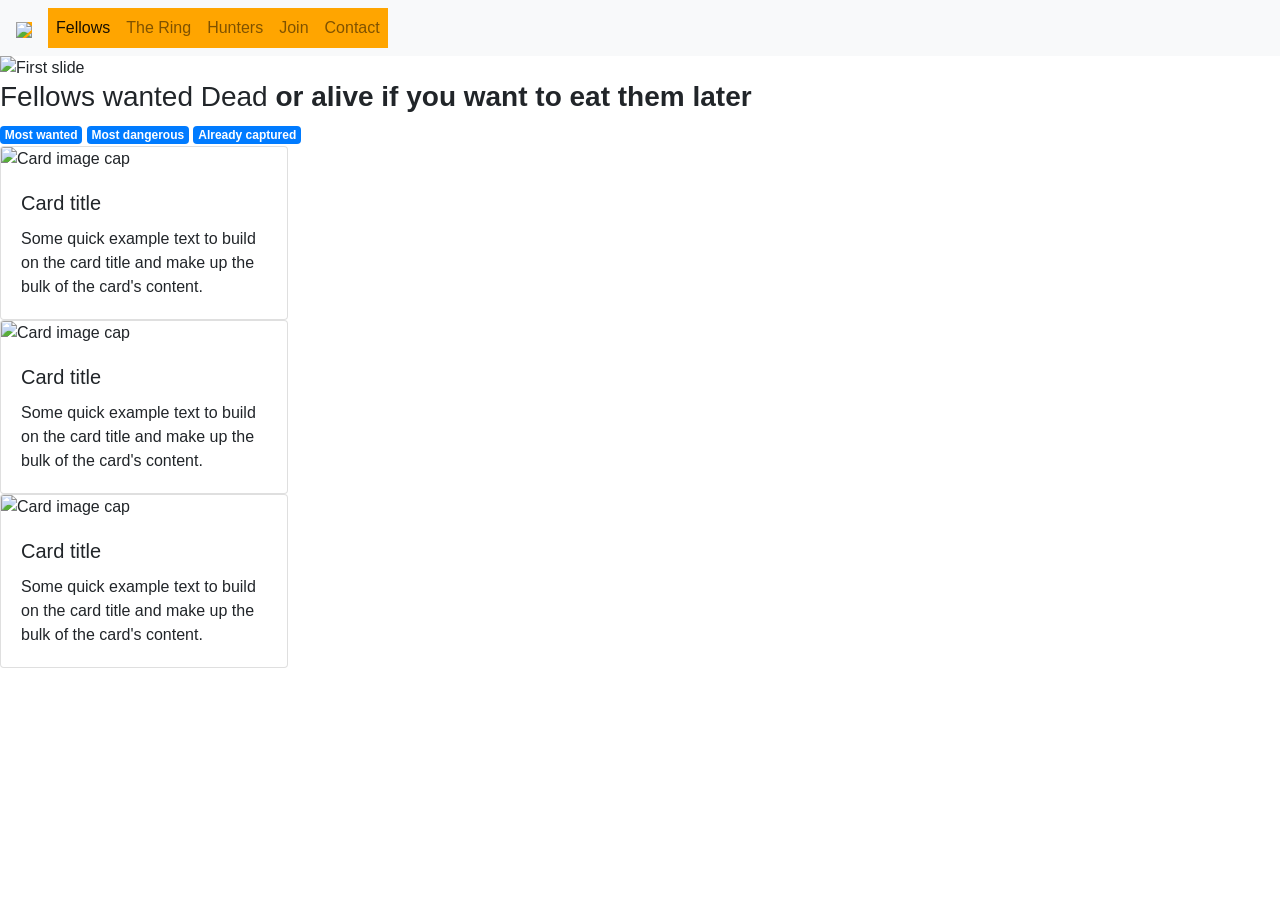
==== Website.html @ 255ed9ff "Add nav bar, carrousel, cards etc" ====
<!doctype html>
<html lang="en">
  <head>
    <title>Title</title>
    <!-- Required meta tags -->
    <meta charset="utf-8">
    <meta name="viewport" content="width=device-width, initial-scale=1, shrink-to-fit=no">
    <link rel="stylesheet" type="text/css" href="website.css">
    <!-- Bootstrap CSS -->
    <link rel="stylesheet" href="https://maxcdn.bootstrapcdn.com/bootstrap/4.0.0/css/bootstrap.min.css" integrity="sha384-Gn5384xqQ1aoWXA+058RXPxPg6fy4IWvTNh0E263XmFcJlSAwiGgFAW/dAiS6JXm" crossorigin="anonymous">
  </head>
  <body>  

    <!-- Navigation bar ! -->
    <nav class="navbar navbar-expand-lg navbar-light bg-light">
        <a class="navbar-brand" href="#">
            <img class="img_logo" src="file:///home/antoine/Documents/integration_maquette_finale/logo.png">
        </a>
        <button class="navbar-toggler" type="button" data-toggle="collapse" data-target="#navbarNavAltMarkup" aria-controls="navbarNavAltMarkup" aria-expanded="false" aria-label="Toggle navigation">
          <span class="navbar-toggler-icon"></span>
        </button>
        <div class="collapse navbar-collapse" id="navbarNavAltMarkup">
          <div class="navbar-nav">
            <a class="nav-item nav-link active" href="#">Fellows <span class="sr-only">(current)</span></a>
            <a class="nav-item nav-link" href="#">The Ring</a>
            <a class="nav-item nav-link" href="#">Hunters</a>
            <a class="nav-item nav-link" href="#">Join</a>
            <a class="nav-item nav-link" href="#">Contact</a>    
        </div>
        </div>
      </nav>
      <!-- End of nav bar -->
      <!-- Carrousel -->
      <div id="carouselExampleControls" class="carousel slide" data-ride="carousel">
            <div class="carousel-inner">
              <div class="carousel-item active">
                <img class="d-block w-100" src="file:///home/antoine/Documents/integration_maquette_finale/dark_vador.jpg" alt="First slide">
              </div>
              <div class="carousel-item">
                <img class="d-block w-100" src="https://cdn.movieweb.com/img.news.tops/NEM7yL5Oso5PPU_1_b/Star-Wars-Rogue-One-Stormtrooper-Hot-Toys-Figures.jpg" alt="Second slide">
              </div>
              <div class="carousel-item">
                <img class="d-block w-100" src="https://cdn.pixabay.com/photo/2016/12/24/13/20/trees-1928841_960_720.jpg" alt="Third slide">
              </div>
            </div>
            <a class="carousel-control-prev" href="#carouselExampleControls" role="button" data-slide="prev">
              <span class="carousel-control-prev-icon" aria-hidden="true"></span>
              <span class="sr-only">Previous</span>
            </a>
            <a class="carousel-control-next" href="#carouselExampleControls" role="button" data-slide="next">
              <span class="carousel-control-next-icon" aria-hidden="true"></span>
              <span class="sr-only">Next</span>
            </a>
          </div>


          <!-- Pills -->
          <h3 class="pill-title">Fellows wanted Dead <strong>or alive if you want to eat them later</strong></h3>

          <a href="#" class="badge badge-primary">Most wanted</a>
          <a href="#" class="badge badge-primary">Most dangerous</a>
          <a href="#" class="badge badge-primary">Already captured</a>

          <!-- Thumbnails -->

          <div class="card" style="width: 18rem;">
        <img class="card-img-top" src="file:///home/antoine/Documents/integration_maquette_finale/gandalf.png"
         alt="Card image cap">
                <div class="card-body">
                  <h5 class="card-title">Card title</h5>
                  <p class="card-text">Some quick example text to build on the card title and make up the bulk of the card's content.</p>
                </div>
              </div>

              <div class="card" style="width: 18rem;">
                    <img class="card-img-top" src="file:///home/antoine/Documents/integration_maquette_finale/aragorn.png"
                     alt="Card image cap">
                    <div class="card-body">
                      <h5 class="card-title">Card title</h5>
                      <p class="card-text">Some quick example text to build on the card title and make up the bulk of the card's content.</p>
                    </div>
                  </div>

                  <div class="card" style="width: 18rem;">
                        <img class="card-img-top" src="file:///home/antoine/Documents/integration_maquette_finale/gimli.png"
                         alt="Card image cap">
                        <div class="card-body">
                          <h5 class="card-title">Card title</h5>
                          <p class="card-text">Some quick example text to build on the card title and make up the bulk of the card's content.</p>
                        </div>
                      </div>



          <!-- Optional JavaScript -->
    <!-- jQuery first, then Popper.js, then Bootstrap JS -->
    <script src="https://code.jquery.com/jquery-3.2.1.slim.min.js" integrity="sha384-KJ3o2DKtIkvYIK3UENzmM7KCkRr/rE9/Qpg6aAZGJwFDMVNA/GpGFF93hXpG5KkN" crossorigin="anonymous"></script>
    <script src="https://cdnjs.cloudflare.com/ajax/libs/popper.js/1.12.9/umd/popper.min.js" integrity="sha384-ApNbgh9B+Y1QKtv3Rn7W3mgPxhU9K/ScQsAP7hUibX39j7fakFPskvXusvfa0b4Q" crossorigin="anonymous"></script>
    <script src="https://maxcdn.bootstrapcdn.com/bootstrap/4.0.0/js/bootstrap.min.js" integrity="sha384-JZR6Spejh4U02d8jOt6vLEHfe/JQGiRRSQQxSfFWpi1MquVdAyjUar5+76PVCmYl" crossorigin="anonymous"></script>
  </body>
</html>
---- website.css ----
.img_logo {
    background-color: orange;
}
.navbar-nav {
    background-color: orange;
}
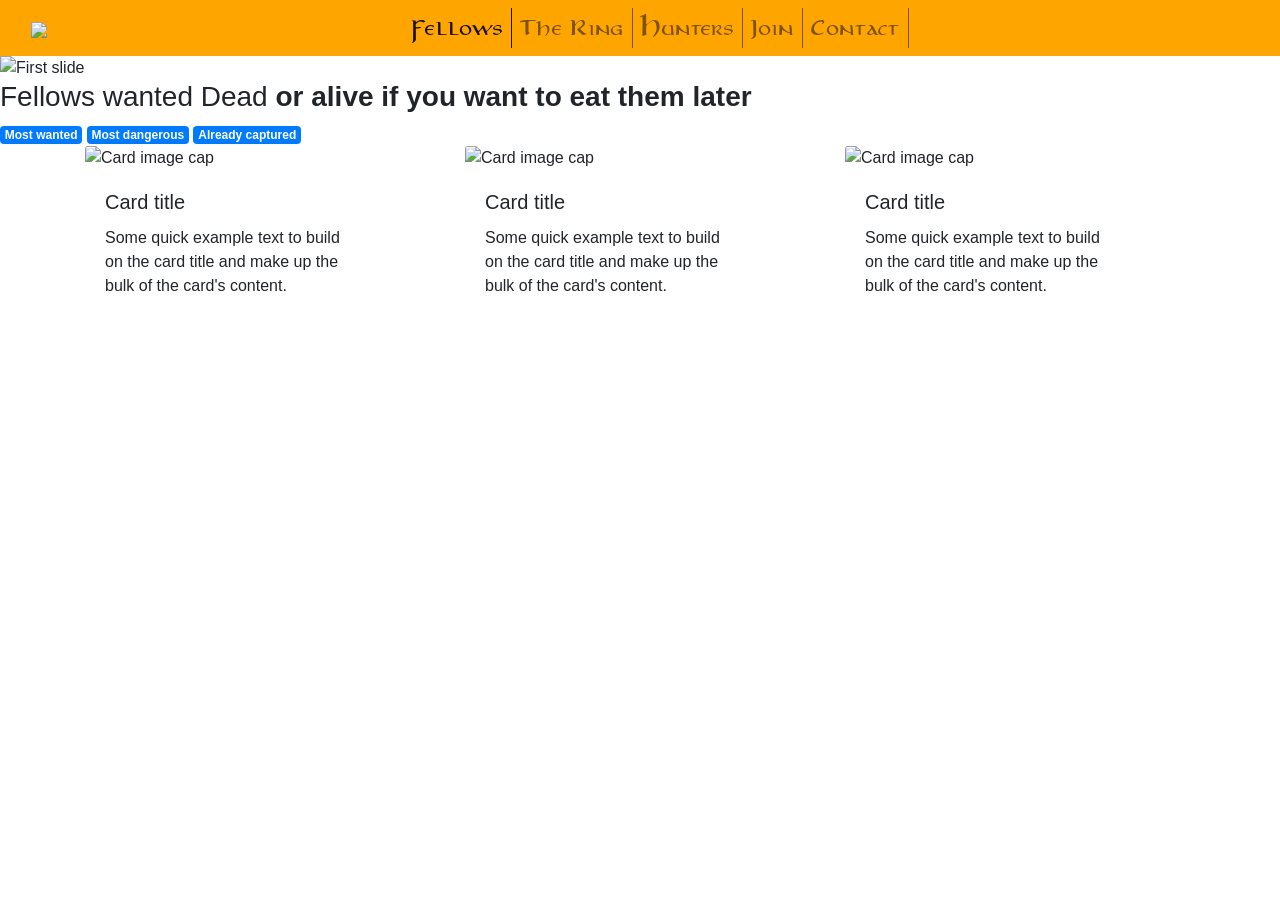
==== commit 5a45beb3: "Add font + nav modif + card boostrap" ====
--- a/Website.html
+++ b/Website.html
@@ -12,7 +12,8 @@
   <body>  
 
     <!-- Navigation bar ! -->
-    <nav class="navbar navbar-expand-lg navbar-light bg-light">
+    <div class="container-fluid">
+    <nav class="navbar navbar-expand-lg navbar-light">
         <a class="navbar-brand" href="#">
             <img class="img_logo" src="file:///home/antoine/Documents/integration_maquette_finale/logo.png">
         </a>
@@ -26,6 +27,7 @@
             <a class="nav-item nav-link" href="#">Hunters</a>
             <a class="nav-item nav-link" href="#">Join</a>
             <a class="nav-item nav-link" href="#">Contact</a>    
+          </div>
         </div>
         </div>
       </nav>
@@ -62,8 +64,10 @@
           <a href="#" class="badge badge-primary">Already captured</a>
 
           <!-- Thumbnails -->
-
-          <div class="card" style="width: 18rem;">
+<div class='container'>
+  <div class="row">
+    <div class="col-12 col-md-6 col-lg-4">
+          <div class="card-gand" >
         <img class="card-img-top" src="file:///home/antoine/Documents/integration_maquette_finale/gandalf.png"
          alt="Card image cap">
                 <div class="card-body">
@@ -71,8 +75,9 @@
                   <p class="card-text">Some quick example text to build on the card title and make up the bulk of the card's content.</p>
                 </div>
               </div>
-
-              <div class="card" style="width: 18rem;">
+            </div>
+              <div class="col-12 col-md-6 col-lg-4">
+              <div class="card-ara" >
                     <img class="card-img-top" src="file:///home/antoine/Documents/integration_maquette_finale/aragorn.png"
                      alt="Card image cap">
                     <div class="card-body">
@@ -80,15 +85,19 @@
                       <p class="card-text">Some quick example text to build on the card title and make up the bulk of the card's content.</p>
                     </div>
                   </div>
-
-                  <div class="card" style="width: 18rem;">
+                </div>
+                  <div class="col-12 col-md-6 col-lg-4">
+                  <div class="card-gim">
                         <img class="card-img-top" src="file:///home/antoine/Documents/integration_maquette_finale/gimli.png"
                          alt="Card image cap">
                         <div class="card-body">
                           <h5 class="card-title">Card title</h5>
                           <p class="card-text">Some quick example text to build on the card title and make up the bulk of the card's content.</p>
                         </div>
+                      
+                      
                       </div>
+                    </div>
 
 
 
--- a/website.css
+++ b/website.css
@@ -1,7 +1,43 @@
+@font-face  {
+    font-family: 'anirb';
+    src: url(Font/anirb.ttf);
+}
+@font-face  {
+    font-family: 'anirm';
+    src: url(Font/anirm.ttf);
+}
+@font-face  {
+    font-family: 'partybusiness';
+    src: url(Font/partybusiness.ttf);
+}
+@font-face  {
+    font-family: 'tnganb';
+    src: url(Font/tnganb.ttf);
+}
 
-.img_logo {
+
+.container-fluid {
     background-color: orange;
 }
-.navbar-nav {
-    background-color: orange;
+.navbar-nav{
+    font-family: 'anirm' !important;
+    position: relative;
+    margin: auto;
 }
+.nav-item{
+    border-right: 1px solid;
+
+}
+/* Example font
+ p {
+    font-family: 'anirb'!important;
+} */
+.card-gand {
+    width: 18rem;
+}
+.card-ara {
+    width: 18rem;
+}
+.card-gim {
+    width: 18rem;
+}
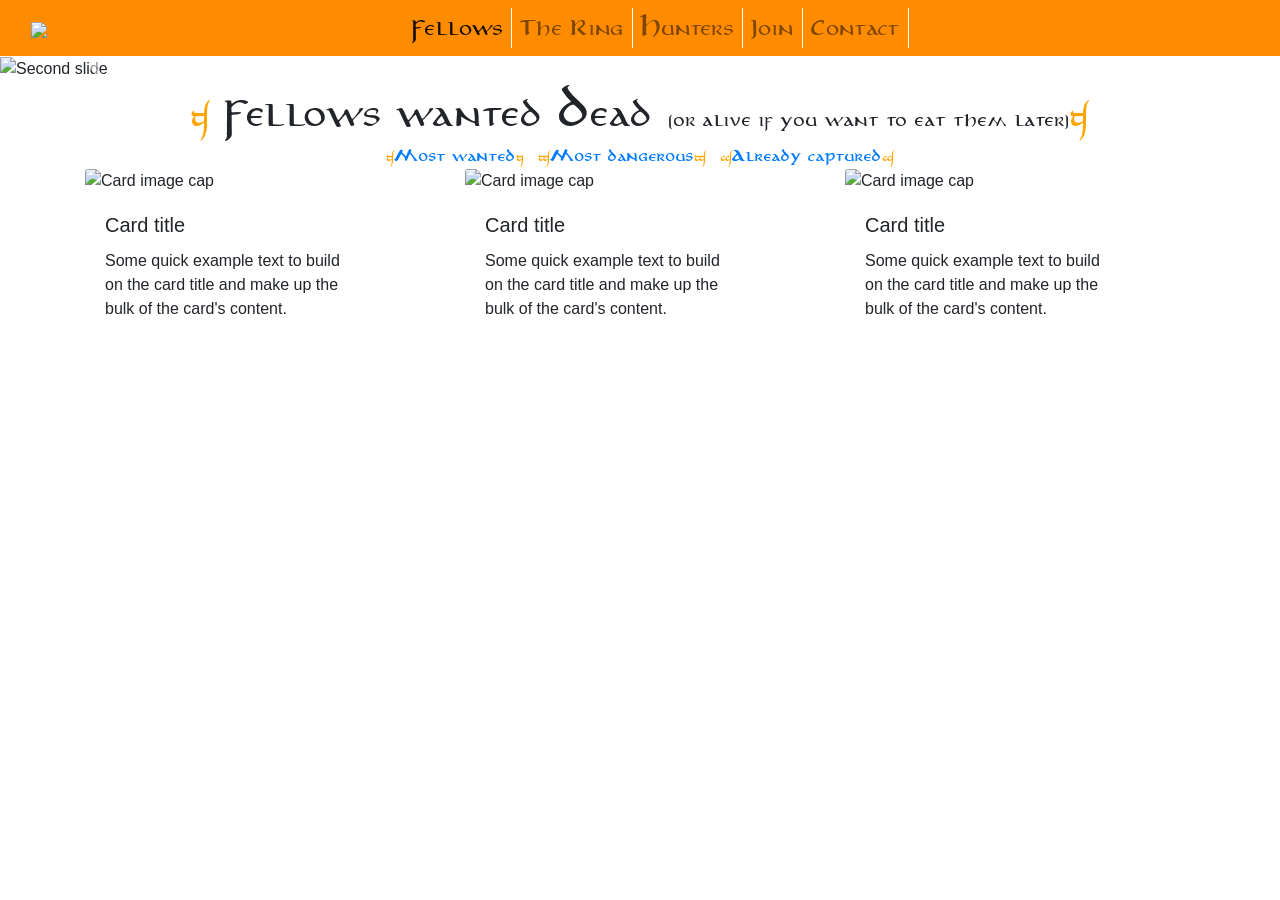
==== commit ddc367e0: "fin mardi soir" ====
--- a/Website.html
+++ b/Website.html
@@ -32,37 +32,93 @@
         </div>
       </nav>
       <!-- End of nav bar -->
-      <!-- Carrousel -->
-      <div id="carouselExampleControls" class="carousel slide" data-ride="carousel">
-            <div class="carousel-inner">
-              <div class="carousel-item active">
-                <img class="d-block w-100" src="file:///home/antoine/Documents/integration_maquette_finale/dark_vador.jpg" alt="First slide">
-              </div>
-              <div class="carousel-item">
-                <img class="d-block w-100" src="https://cdn.movieweb.com/img.news.tops/NEM7yL5Oso5PPU_1_b/Star-Wars-Rogue-One-Stormtrooper-Hot-Toys-Figures.jpg" alt="Second slide">
-              </div>
-              <div class="carousel-item">
-                <img class="d-block w-100" src="https://cdn.pixabay.com/photo/2016/12/24/13/20/trees-1928841_960_720.jpg" alt="Third slide">
-              </div>
-            </div>
-            <a class="carousel-control-prev" href="#carouselExampleControls" role="button" data-slide="prev">
-              <span class="carousel-control-prev-icon" aria-hidden="true"></span>
-              <span class="sr-only">Previous</span>
-            </a>
-            <a class="carousel-control-next" href="#carouselExampleControls" role="button" data-slide="next">
-              <span class="carousel-control-next-icon" aria-hidden="true"></span>
-              <span class="sr-only">Next</span>
-            </a>
-          </div>
+      <!-- Carrousel 
+      src="file:///home/antoine/Documents/integration_maquette_finale/dark_vador.jpg" alt="First slide"
+    https://cdn.movieweb.com/img.news.tops/NEM7yL5Oso5PPU_1_b/Star-Wars-Rogue-One-Stormtrooper-Hot-Toys-Figures.jpg" alt="Second slide"
+  src="https://pixar-planet.fr/wp-content/uploads/2010/04/zurg-personnage-toy-story-2-02.jpg" alt="Third slide"-->
+      
+  <div class="row ">
+    <section class="col-12">
+
+        <div class="content">
+            <div class="row">
+                <section class="col-sm-12">
+
+                    <div class="carousel slide" id="featured" data-ride="carousel">
+
+                        <div class="carousel-inner">
+
+                            <ol class="carousel-indicators">
+                                <li data-target="#featured" data-slide-to="0"></li>
+                                <li data-target="#featured" data-slide-to="1" class="active"></li>
+                                <li data-target="#featured" data-slide-to="2"></li>
+                            </ol>
+                            <div class="carousel-item">
+                                <img class="img-fluid" src="file:///home/antoine/Documents/integration_maquette_finale/dark_vador.jpg" alt="First slide">
+                                <div class="carousel-caption d-md-block">
+                                    <h3 class="text-uppercase">join the army</h3>
+                                    <blockquote class="blockquote blockquote reverse">we recruit for life
+                                        <dd>- lets go</dd>
+                                        <div class="blockquote-footer blockquote-reverse">DV</div>
+                                    </blockquote>
+                                </div>
+                            </div>
+                            <!-- carousel-item -->
+
+                            <div class="carousel-item active">
+                                <img class="img-fluid" src="https://wallpapercave.com/wp/togDJPu.jpg" alt="Second slide">
+                                <div class="carousel-caption d-none d-md-block">
+                                    <h3 class="text-uppercase">sauron is a very good bro</h3>
+                                    <blockquote class="blockquote blockquote reverse">please help him to fin his ring !
+                                        <dd>- black hot drink</dd>
+                                        <div class="blockquote-footer blockquote-reverse">DV</div>
+                                    </blockquote>
+                                </div>
+
+                            </div>
+                            <!-- carousel-item -->
+                            <div class="carousel-item">
+                                <img class="img-fluid" src="https://pixar-planet.fr/wp-content/uploads/2010/04/zurg-personnage-toy-story-2-02.jpg" alt="Third slide">
+                                <div class="carousel-caption d-md-block">
+                                    <h3 class="text-uppercase">best quality materials</h3>
+                                    <blockquote class="blockquote blockquote reverse">you can use it
+                                        <dd>- come on</dd>
+                                        <div class="blockquote-footer blockquote-reverse">DV</div>
+                                    </blockquote>
+                                </div>
+                            </div>
+                            <!-- carousel-item -->
+
+                            <a class="carousel-control-prev" href="#featured" role="button" data-slide="prev">
+                                <span class="carousel-control-prev-icon" aria-hidden="true">
+                                    <span class="sr-only">Previous</span>
+                                </span>
+                            </a>
+
+                            <a class="carousel-control-next" href="#featured" role="button" data-slide="next">
+                                <span class="carousel-control-next-icon" aria-hidden="true">
+                                    <i class="far fa-arrow-alt-circle-right"></i>
+                                </span>
+                            </a>
 
 
+                        </div>
+                        <!-- carousel-inner -->
+
+
+
+                    </div>
+                    <!-- carousel -->
+                </section>
+            </div>
+
           <!-- Pills -->
-          <h3 class="pill-title">Fellows wanted Dead <strong>or alive if you want to eat them later</strong></h3>
-
-          <a href="#" class="badge badge-primary">Most wanted</a>
-          <a href="#" class="badge badge-primary">Most dangerous</a>
-          <a href="#" class="badge badge-primary">Already captured</a>
-
+          <h3 class="pill-title"><span>Z</span> Fellows wanted Dead <bold>(or alive if you want to eat them later)</bold><span>Z</span></h3></div></div>
+    <div class="pill-center">
+          <a href="#" class="badge"><span>Z</span>Most wanted<span>z</span></a>
+          <a href="#" class="badge"><span>X</span>Most dangerous<span>X</span></a>
+          <a href="#" class="badge"><span>S</span>Already captured<span>S</span></a>
+        </div>
           <!-- Thumbnails -->
 <div class='container'>
   <div class="row">
@@ -86,6 +142,7 @@
                     </div>
                   </div>
                 </div>
+
                   <div class="col-12 col-md-6 col-lg-4">
                   <div class="card-gim">
                         <img class="card-img-top" src="file:///home/antoine/Documents/integration_maquette_finale/gimli.png"
--- a/website.css
+++ b/website.css
@@ -15,9 +15,9 @@
     src: url(Font/tnganb.ttf);
 }
 
-
+/* nav */
 .container-fluid {
-    background-color: orange;
+    background-color: darkorange;
 }
 .navbar-nav{
     font-family: 'anirm' !important;
@@ -25,13 +25,47 @@
     margin: auto;
 }
 .nav-item{
-    border-right: 1px solid;
+    border-right: 1px solid white;
 
 }
-/* Example font
- p {
+
+/* Carrousel */
+.carousel-item{
+    width: 80%;
+    max-height: 300px ;
+   overflow: hidden;
+
+  }
+  
+
+  /* fin carousel
+  Début button */
+
+
+ /* Font */
+h3 {
+    font-family: 'anirm'!important;
+}
+span {
+    font-family: 'tnganb'!important;
+    color: orange;
+}
+bold {
+    font-size: 0.5em;
+}
+.pill-title {
+    text-align: center;
+    margin-top: 0.6em;
+}
+.badge {
     font-family: 'anirb'!important;
-} */
+    text-decoration-color: darkorange;
+}
+.pill-center {
+    text-align: center;
+}
+/*  Fin font
+début card*/
 .card-gand {
     width: 18rem;
 }
@@ -40,4 +74,4 @@
 }
 .card-gim {
     width: 18rem;
-}+}
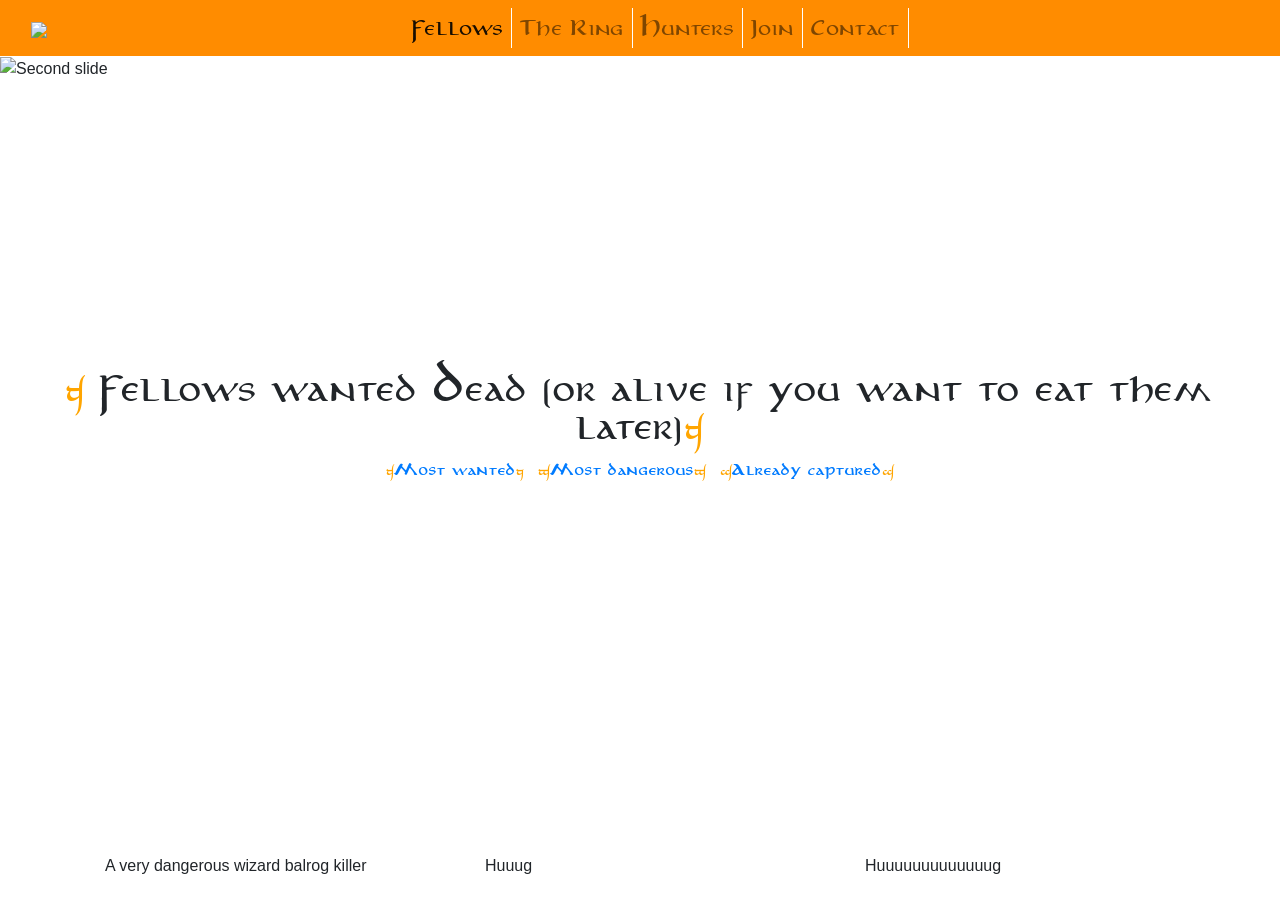
==== commit 72b0d80e: "Modified" ====
--- a/Website.html
+++ b/Website.html
@@ -42,7 +42,7 @@
 
         <div class="content">
             <div class="row">
-                <section class="col-sm-12">
+                <section class="col-12">
 
                     <div class="carousel slide" id="featured" data-ride="carousel">
 
@@ -56,9 +56,8 @@
                             <div class="carousel-item">
                                 <img class="img-fluid" src="file:///home/antoine/Documents/integration_maquette_finale/dark_vador.jpg" alt="First slide">
                                 <div class="carousel-caption d-md-block">
-                                    <h3 class="text-uppercase">join the army</h3>
-                                    <blockquote class="blockquote blockquote reverse">we recruit for life
-                                        <dd>- lets go</dd>
+                                    <h3 class="text-uppercase">sauron is a very good bro</h3>
+                                    <blockquote class="blockquote blockquote reverse">Help him to find his ring ! >
                                         <div class="blockquote-footer blockquote-reverse">DV</div>
                                     </blockquote>
                                 </div>
@@ -68,11 +67,8 @@
                             <div class="carousel-item active">
                                 <img class="img-fluid" src="https://wallpapercave.com/wp/togDJPu.jpg" alt="Second slide">
                                 <div class="carousel-caption d-none d-md-block">
-                                    <h3 class="text-uppercase">sauron is a very good bro</h3>
-                                    <blockquote class="blockquote blockquote reverse">please help him to fin his ring !
-                                        <dd>- black hot drink</dd>
-                                        <div class="blockquote-footer blockquote-reverse">DV</div>
-                                    </blockquote>
+                                    <h3 class="text-uppercase">join the army</h3>
+                                   
                                 </div>
 
                             </div>
@@ -80,9 +76,9 @@
                             <div class="carousel-item">
                                 <img class="img-fluid" src="https://pixar-planet.fr/wp-content/uploads/2010/04/zurg-personnage-toy-story-2-02.jpg" alt="Third slide">
                                 <div class="carousel-caption d-md-block">
-                                    <h3 class="text-uppercase">best quality materials</h3>
+                                    <h3 class="text-uppercase">Play with toys</h3>
                                     <blockquote class="blockquote blockquote reverse">you can use it
-                                        <dd>- come on</dd>
+                                        
                                         <div class="blockquote-footer blockquote-reverse">DV</div>
                                     </blockquote>
                                 </div>
@@ -120,36 +116,35 @@
           <a href="#" class="badge"><span>S</span>Already captured<span>S</span></a>
         </div>
           <!-- Thumbnails -->
+          <!-- div pour le cadre noir + div pour l'img + div pour le text + div text 2 -->
 <div class='container'>
   <div class="row">
     <div class="col-12 col-md-6 col-lg-4">
           <div class="card-gand" >
-        <img class="card-img-top" src="file:///home/antoine/Documents/integration_maquette_finale/gandalf.png"
-         alt="Card image cap">
+        </div>
                 <div class="card-body">
-                  <h5 class="card-title">Card title</h5>
-                  <p class="card-text">Some quick example text to build on the card title and make up the bulk of the card's content.</p>
-                </div>
+                 
+                  <p class="card-text">A very dangerous wizard balrog killer</p>
+               
               </div>
             </div>
+
               <div class="col-12 col-md-6 col-lg-4">
               <div class="card-ara" >
-                    <img class="card-img-top" src="file:///home/antoine/Documents/integration_maquette_finale/aragorn.png"
-                     alt="Card image cap">
+            </div>
                     <div class="card-body">
-                      <h5 class="card-title">Card title</h5>
-                      <p class="card-text">Some quick example text to build on the card title and make up the bulk of the card's content.</p>
-                    </div>
+                      
+                      <p class="card-text">Huuug</p>
+                    
                   </div>
                 </div>
 
                   <div class="col-12 col-md-6 col-lg-4">
                   <div class="card-gim">
-                        <img class="card-img-top" src="file:///home/antoine/Documents/integration_maquette_finale/gimli.png"
-                         alt="Card image cap">
+                      </div>
                         <div class="card-body">
-                          <h5 class="card-title">Card title</h5>
-                          <p class="card-text">Some quick example text to build on the card title and make up the bulk of the card's content.</p>
+                          
+                          <p class="card-text">Huuuuuuuuuuuuug</p>
                         </div>
                       
                       
--- a/website.css
+++ b/website.css
@@ -31,9 +31,13 @@
 
 /* Carrousel */
 .carousel-item{
-    width: 80%;
-    max-height: 300px ;
-   overflow: hidden;
+    position: absolute;
+    top: 0;
+    left: 0;
+    
+    width: 100%;
+    height: 300px ;
+   
 
   }
   
@@ -50,9 +54,7 @@
     font-family: 'tnganb'!important;
     color: orange;
 }
-bold {
-    font-size: 0.5em;
-}
+
 .pill-title {
     text-align: center;
     margin-top: 0.6em;
@@ -67,11 +69,32 @@
 /*  Fin font
 début card*/
 .card-gand {
+    background-image: url(file:///home/antoine/Documents/integration_maquette_finale/gandalf.png);
     width: 18rem;
+    height: 22rem;
+    opacity: 0.4;
+}
+.card-gand:hover {
+    background-image: url(file:///home/antoine/Documents/integration_maquette_finale/gandalf.png);
+    opacity: 0.9;
 }
 .card-ara {
+    background-image: url(file:///home/antoine/Documents/integration_maquette_finale/aragorn.png);
     width: 18rem;
+    height: 22rem;
+    opacity: 0.4;
+}
+.card-ara:hover {
+    background-image: url(file:///home/antoine/Documents/integration_maquette_finale/aragorn.png);
+    opacity: 1;
 }
 .card-gim {
+    background-image: url(file:///home/antoine/Documents/integration_maquette_finale/gimli.png);
     width: 18rem;
+    height: 22rem;
+    opacity: 0.5;
 }
+.card-gim:hover {
+    background-image: url(file:///home/antoine/Documents/integration_maquette_finale/gimli.png);
+    opacity: 1;
+}
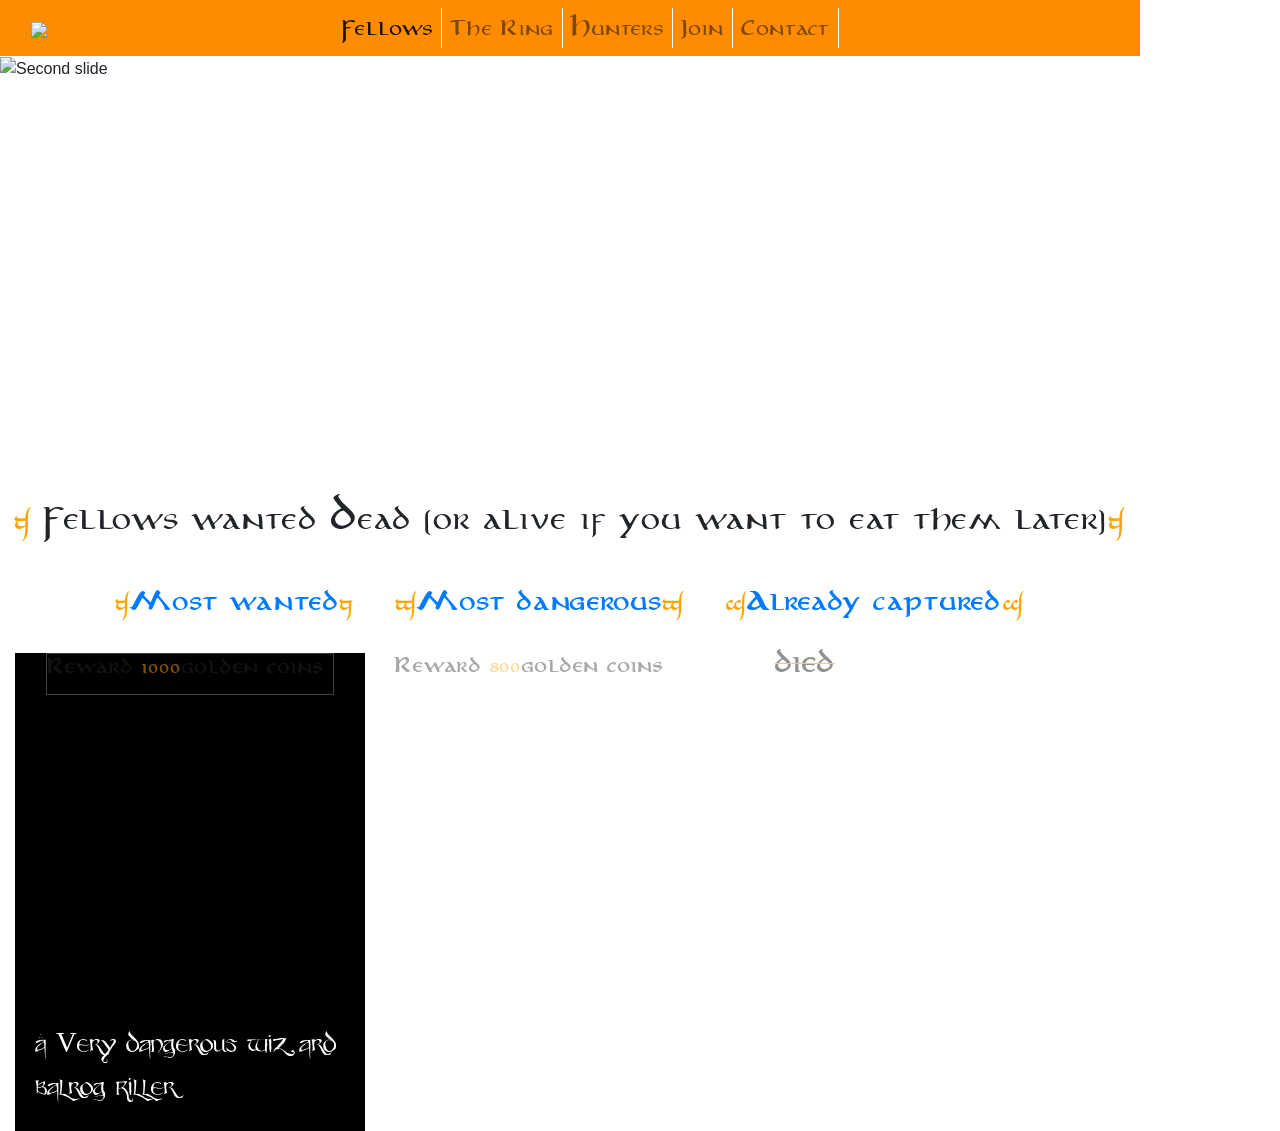
==== commit a76df1ae: "Fin mercredi soir" ====
--- a/Website.html
+++ b/Website.html
@@ -15,7 +15,7 @@
     <div class="container-fluid">
     <nav class="navbar navbar-expand-lg navbar-light">
         <a class="navbar-brand" href="#">
-            <img class="img_logo" src="file:///home/antoine/Documents/integration_maquette_finale/logo.png">
+            <img class="img_logo" src="file:///home/antoine/Projet/Integration%20finale/integration_maquette_finale/logo.png">
         </a>
         <button class="navbar-toggler" type="button" data-toggle="collapse" data-target="#navbarNavAltMarkup" aria-controls="navbarNavAltMarkup" aria-expanded="false" aria-label="Toggle navigation">
           <span class="navbar-toggler-icon"></span>
@@ -54,7 +54,7 @@
                                 <li data-target="#featured" data-slide-to="2"></li>
                             </ol>
                             <div class="carousel-item">
-                                <img class="img-fluid" src="file:///home/antoine/Documents/integration_maquette_finale/dark_vador.jpg" alt="First slide">
+                                <img class="img-fluid" src="file:///home/antoine/Projet/Integration%20finale/integration_maquette_finale/dark_vador.jpg" alt="First slide">
                                 <div class="carousel-caption d-md-block">
                                     <h3 class="text-uppercase">sauron is a very good bro</h3>
                                     <blockquote class="blockquote blockquote reverse">Help him to find his ring ! >
@@ -79,7 +79,7 @@
                                     <h3 class="text-uppercase">Play with toys</h3>
                                     <blockquote class="blockquote blockquote reverse">you can use it
                                         
-                                        <div class="blockquote-footer blockquote-reverse">DV</div>
+                                        <div class="blockquote-footer blockquote-reverse">Zurg</div>
                                     </blockquote>
                                 </div>
                             </div>
@@ -109,28 +109,36 @@
             </div>
 
           <!-- Pills -->
-          <h3 class="pill-title"><span>Z</span> Fellows wanted Dead <bold>(or alive if you want to eat them later)</bold><span>Z</span></h3></div></div>
+          <h4 class="pill-title"><span>Z</span> Fellows wanted Dead <bold>(or alive if you want to eat them later)</bold><span>Z</span></h4></div></div>
     <div class="pill-center">
-          <a href="#" class="badge"><span>Z</span>Most wanted<span>z</span></a>
-          <a href="#" class="badge"><span>X</span>Most dangerous<span>X</span></a>
-          <a href="#" class="badge"><span>S</span>Already captured<span>S</span></a>
+          <a href="#" class="badge" ><span>Z</span>Most wanted<span>z</span></a>
+          <a href="#" class="badge" ><span>X</span>Most dangerous<span>X</span></a>
+          <a href="#" class="badge" ><span>S</span>Already captured<span>S</span></a>
         </div>
           <!-- Thumbnails -->
           <!-- div pour le cadre noir + div pour l'img + div pour le text + div text 2 -->
 <div class='container'>
   <div class="row">
     <div class="col-12 col-md-6 col-lg-4">
+        <div class="black">
           <div class="card-gand" >
+              <div class="text-into-gand">
+                  <p>Reward <span class="numbers">1000</span>golden coins</p>
+              </div>
+            
         </div>
                 <div class="card-body">
                  
-                  <p class="card-text">A very dangerous wizard balrog killer</p>
-               
+                  <p class="card-text">A Very dangerous wizard balrog killer</p>
+                </div>
               </div>
             </div>
 
               <div class="col-12 col-md-6 col-lg-4">
               <div class="card-ara" >
+                  <div class="text-into-ara">
+                      <p>Reward <span class="numbers">800</span>golden coins</p>
+                  </div>
             </div>
                     <div class="card-body">
                       
@@ -141,7 +149,10 @@
 
                   <div class="col-12 col-md-6 col-lg-4">
                   <div class="card-gim">
+                      <div class="text-into-gim">
+                          <p class="died">DIED</p>
                       </div>
+                    </div>
                         <div class="card-body">
                           
                           <p class="card-text">Huuuuuuuuuuuuug</p>
--- a/website.css
+++ b/website.css
@@ -31,70 +31,128 @@
 
 /* Carrousel */
 .carousel-item{
-    position: absolute;
-    top: 0;
-    left: 0;
-    
+    position: relative;
     width: 100%;
-    height: 300px ;
-   
-
+    height: 200px;
+    margin: 0 auto;
+    display: block;
   }
-  
-
+  @media (min-width:992px){
+    .carousel-item{
+        height: 600px;
+    }    
+  }
+  @media (min-width:576px){
+    .carousel-item{
+        height: 400px;
+    }   
+  }
+body {
+    background-image: url(file:///home/antoine/Projet/Integration%20finale/integration_maquette_finale/bg_light.png);
+    position: absolute; 
+}
   /* fin carousel
   Début button */
 
 
  /* Font */
-h3 {
+ .text-uppercase {
+     font-family: 'anirb';
+ }
+ .blockquote {
+    font-family: 'anirb';
+}
+.blockquote-footer {
+    font-family: 'anirb';
+}
+h4 {
     font-family: 'anirm'!important;
 }
 span {
     font-family: 'tnganb'!important;
     color: orange;
 }
+.text-into-gand{
+    font-family: 'anirb';
+    border:1px solid gray;
+    
+}
+.text-into-ara{
+    font-family: 'anirb'
+}
 
+.numbers {
+    text-decoration: darkorange;
+    font-family: 'anirb'!important;
+
+}
+.died{
+    text-decoration-color: darkorange;
+    font-family: 'anirb'!important;
+    text-decoration-line: line-through;
+}
 .pill-title {
     text-align: center;
-    margin-top: 0.6em;
+    margin-top: 2em;
+    margin-bottom: 2em;
 }
+
 .badge {
     font-family: 'anirb'!important;
-    text-decoration-color: darkorange;
+    margin-left: 10px;
+    margin-right: 10px;
+    font-size: 130% !important;
 }
+a.badge:visited {
+    color: grey;
+}
+
 .pill-center {
     text-align: center;
+    margin-bottom: 2em;
+}
+a.badge:hover {
+    text-decoration-color: darkorange;
 }
 /*  Fin font
 début card*/
+p.card-text {
+    color: white;
+    font-family: 'partybusiness'!important;
+    font-size: 180%;
+}
 .card-gand {
-    background-image: url(file:///home/antoine/Documents/integration_maquette_finale/gandalf.png);
+    background-image: url(file:///home/antoine/Projet/Integration%20finale/integration_maquette_finale/gandalf.png);
     width: 18rem;
     height: 22rem;
-    opacity: 0.4;
+    opacity: 0.5;
+    margin: 0 auto;
+    display: block;
 }
 .card-gand:hover {
-    background-image: url(file:///home/antoine/Documents/integration_maquette_finale/gandalf.png);
+    background-image: url(file:///home/antoine/Projet/Integration%20finale/integration_maquette_finale/gandalf.png);
     opacity: 0.9;
 }
 .card-ara {
-    background-image: url(file:///home/antoine/Documents/integration_maquette_finale/aragorn.png);
+    background-image: url(file:///home/antoine/Projet/Integration%20finale/integration_maquette_finale/aragorn.png);
     width: 18rem;
     height: 22rem;
     opacity: 0.4;
 }
 .card-ara:hover {
-    background-image: url(file:///home/antoine/Documents/integration_maquette_finale/aragorn.png);
+    background-image: url(file:///home/antoine/Projet/Integration%20finale/integration_maquette_finale/aragorn.png);
     opacity: 1;
 }
 .card-gim {
-    background-image: url(file:///home/antoine/Documents/integration_maquette_finale/gimli.png);
+    background-image: url(file:///home/antoine/Projet/Integration%20finale/integration_maquette_finale/gimli.png);
     width: 18rem;
     height: 22rem;
     opacity: 0.5;
 }
 .card-gim:hover {
-    background-image: url(file:///home/antoine/Documents/integration_maquette_finale/gimli.png);
+    background-image: url(file:///home/antoine/Projet/Integration%20finale/integration_maquette_finale/gimli.png);
     opacity: 1;
+}
+.black {
+    background-color: black;
 }
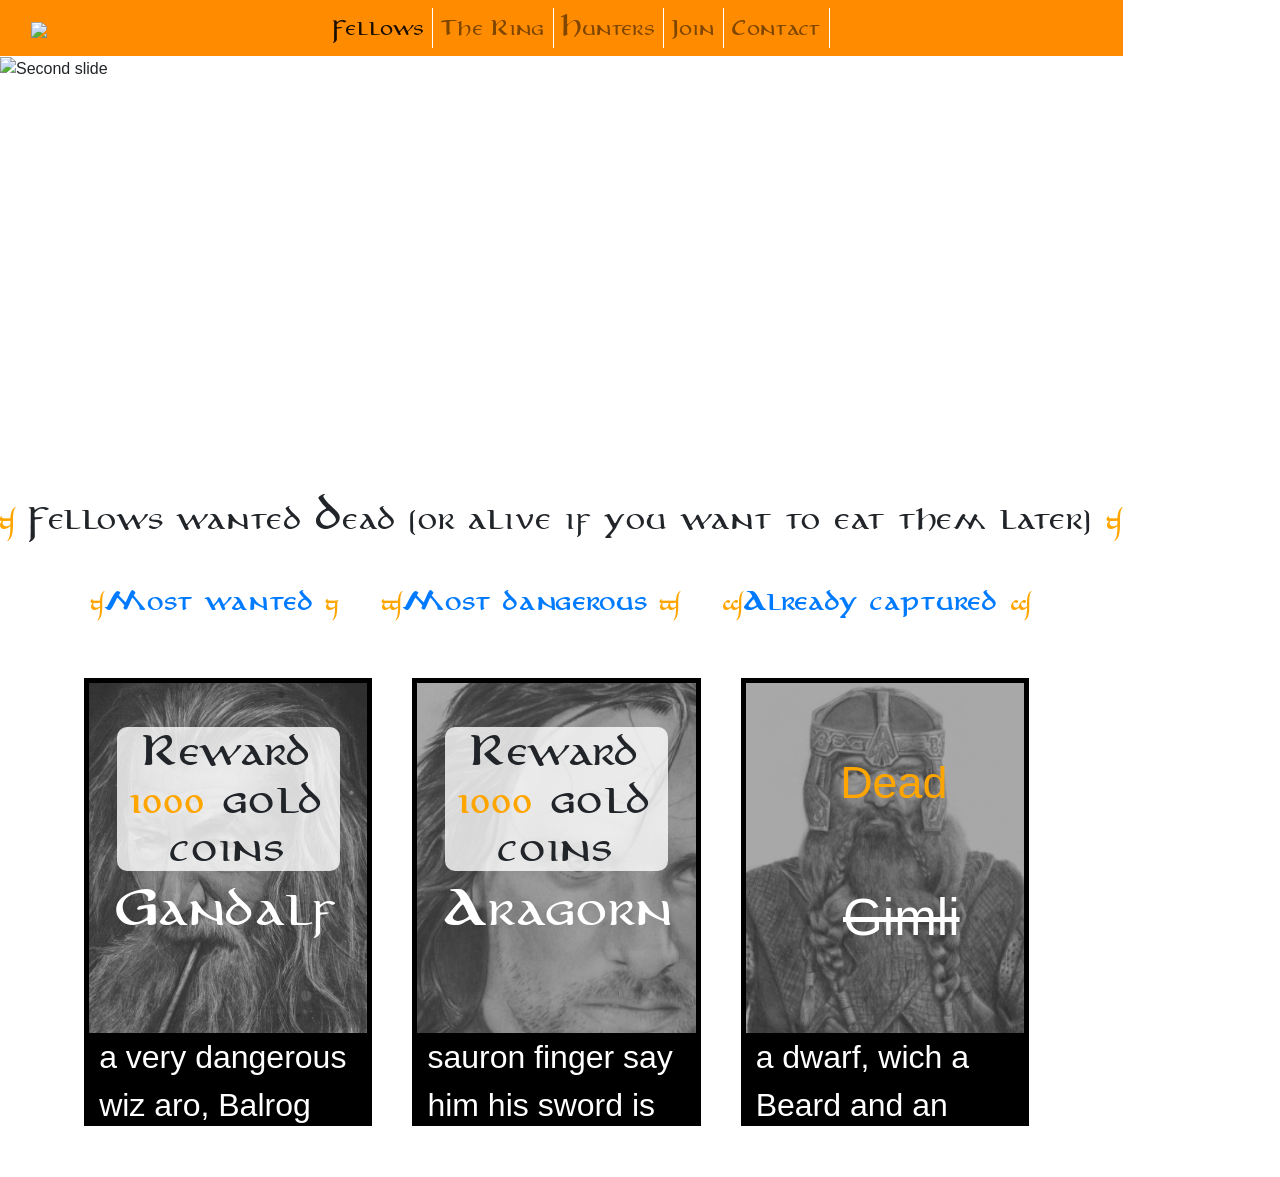
==== commit 9b07e86b: "Add img etc fin" ====
--- a/Website.html
+++ b/Website.html
@@ -1,173 +1,183 @@
 <!doctype html>
 <html lang="en">
-  <head>
+
+<head>
     <title>Title</title>
     <!-- Required meta tags -->
     <meta charset="utf-8">
     <meta name="viewport" content="width=device-width, initial-scale=1, shrink-to-fit=no">
     <link rel="stylesheet" type="text/css" href="website.css">
     <!-- Bootstrap CSS -->
-    <link rel="stylesheet" href="https://maxcdn.bootstrapcdn.com/bootstrap/4.0.0/css/bootstrap.min.css" integrity="sha384-Gn5384xqQ1aoWXA+058RXPxPg6fy4IWvTNh0E263XmFcJlSAwiGgFAW/dAiS6JXm" crossorigin="anonymous">
-  </head>
-  <body>  
+    <link rel="stylesheet" href="https://maxcdn.bootstrapcdn.com/bootstrap/4.0.0/css/bootstrap.min.css" integrity="sha384-Gn5384xqQ1aoWXA+058RXPxPg6fy4IWvTNh0E263XmFcJlSAwiGgFAW/dAiS6JXm"
+        crossorigin="anonymous">
+</head>
+
+<body>
 
     <!-- Navigation bar ! -->
     <div class="container-fluid">
-    <nav class="navbar navbar-expand-lg navbar-light">
-        <a class="navbar-brand" href="#">
-            <img class="img_logo" src="file:///home/antoine/Projet/Integration%20finale/integration_maquette_finale/logo.png">
-        </a>
-        <button class="navbar-toggler" type="button" data-toggle="collapse" data-target="#navbarNavAltMarkup" aria-controls="navbarNavAltMarkup" aria-expanded="false" aria-label="Toggle navigation">
-          <span class="navbar-toggler-icon"></span>
-        </button>
-        <div class="collapse navbar-collapse" id="navbarNavAltMarkup">
-          <div class="navbar-nav">
-            <a class="nav-item nav-link active" href="#">Fellows <span class="sr-only">(current)</span></a>
-            <a class="nav-item nav-link" href="#">The Ring</a>
-            <a class="nav-item nav-link" href="#">Hunters</a>
-            <a class="nav-item nav-link" href="#">Join</a>
-            <a class="nav-item nav-link" href="#">Contact</a>    
-          </div>
-        </div>
-        </div>
-      </nav>
-      <!-- End of nav bar -->
-      <!-- Carrousel 
+        <nav class="navbar navbar-expand-lg navbar-light">
+            <a class="navbar-brand" href="#">
+                <img class="img_logo" src="file:///home/antoine/Projet/Integration%20finale/integration_maquette_finale/logo.png">
+            </a>
+            <button class="navbar-toggler" type="button" data-toggle="collapse" data-target="#navbarNavAltMarkup" aria-controls="navbarNavAltMarkup"
+                aria-expanded="false" aria-label="Toggle navigation">
+                <span class="navbar-toggler-icon"></span>
+            </button>
+            <div class="collapse navbar-collapse" id="navbarNavAltMarkup">
+                <div class="navbar-nav">
+                    <a class="nav-item nav-link active" href="#">Fellows
+                        <span class="sr-only">(current)</span>
+                    </a>
+                    <a class="nav-item nav-link" href="#">The Ring</a>
+                    <a class="nav-item nav-link" href="#">Hunters</a>
+                    <a class="nav-item nav-link" href="#">Join</a>
+                    <a class="nav-item nav-link" href="#">Contact</a>
+                </div>
+            </div>
+    </div>
+    </nav>
+    <!-- End of nav bar -->
+    <!-- Carrousel 
       src="file:///home/antoine/Documents/integration_maquette_finale/dark_vador.jpg" alt="First slide"
     https://cdn.movieweb.com/img.news.tops/NEM7yL5Oso5PPU_1_b/Star-Wars-Rogue-One-Stormtrooper-Hot-Toys-Figures.jpg" alt="Second slide"
   src="https://pixar-planet.fr/wp-content/uploads/2010/04/zurg-personnage-toy-story-2-02.jpg" alt="Third slide"-->
-      
-  <div class="row ">
-    <section class="col-12">
 
-        <div class="content">
-            <div class="row">
-                <section class="col-12">
+    <div class="row ">
+        <section class="col-12">
 
-                    <div class="carousel slide" id="featured" data-ride="carousel">
+            <div class="content">
+                <div class="row">
+                    <section class="col-12">
 
-                        <div class="carousel-inner">
+                        <div class="carousel slide" id="featured" data-ride="carousel">
 
-                            <ol class="carousel-indicators">
-                                <li data-target="#featured" data-slide-to="0"></li>
-                                <li data-target="#featured" data-slide-to="1" class="active"></li>
-                                <li data-target="#featured" data-slide-to="2"></li>
-                            </ol>
-                            <div class="carousel-item">
-                                <img class="img-fluid" src="file:///home/antoine/Projet/Integration%20finale/integration_maquette_finale/dark_vador.jpg" alt="First slide">
-                                <div class="carousel-caption d-md-block">
-                                    <h3 class="text-uppercase">sauron is a very good bro</h3>
-                                    <blockquote class="blockquote blockquote reverse">Help him to find his ring ! >
-                                        <div class="blockquote-footer blockquote-reverse">DV</div>
-                                    </blockquote>
+                            <div class="carousel-inner">
+
+                                <ol class="carousel-indicators">
+                                    <li data-target="#featured" data-slide-to="0"></li>
+                                    <li data-target="#featured" data-slide-to="1" class="active"></li>
+                                    <li data-target="#featured" data-slide-to="2"></li>
+                                </ol>
+                                <div class="carousel-item">
+                                    <img class="img-fluid" src="file:///home/antoine/Projet/Integration%20finale/integration_maquette_finale/dark_vador.jpg"
+                                        alt="First slide">
+                                    <div class="carousel-caption d-md-block">
+                                        <h3 class="text-uppercase">sauron is a very good bro</h3>
+                                        <blockquote class="blockquote blockquote reverse">Help him to find his ring ! >
+                                            <div class="blockquote-footer blockquote-reverse">DV</div>
+                                        </blockquote>
+                                    </div>
                                 </div>
-                            </div>
-                            <!-- carousel-item -->
+                                <!-- carousel-item -->
 
-                            <div class="carousel-item active">
-                                <img class="img-fluid" src="https://wallpapercave.com/wp/togDJPu.jpg" alt="Second slide">
-                                <div class="carousel-caption d-none d-md-block">
-                                    <h3 class="text-uppercase">join the army</h3>
-                                   
+                                <div class="carousel-item active">
+                                    <img class="img-fluid" src="https://wallpapercave.com/wp/togDJPu.jpg" alt="Second slide">
+                                    <div class="carousel-caption d-none d-md-block">
+                                        <h3 class="text-uppercase">join the army</h3>
+
+                                    </div>
+
                                 </div>
+                                <!-- carousel-item -->
+                                <div class="carousel-item">
+                                    <img class="img-fluid" src="https://pixar-planet.fr/wp-content/uploads/2010/04/zurg-personnage-toy-story-2-02.jpg" alt="Third slide">
+                                    <div class="carousel-caption d-md-block">
+                                        <h3 class="text-uppercase">Play with toys</h3>
+                                        <blockquote class="blockquote blockquote reverse">you can use it
+
+                                            <div class="blockquote-footer blockquote-reverse">Zurg</div>
+                                        </blockquote>
+                                    </div>
+                                </div>
+                                <!-- carousel-item -->
+
+                                <a class="carousel-control-prev" href="#featured" role="button" data-slide="prev">
+                                    <span class="carousel-control-prev-icon" aria-hidden="true">
+                                        <span class="sr-only">Previous</span>
+                                    </span>
+                                </a>
+
+                                <a class="carousel-control-next" href="#featured" role="button" data-slide="next">
+                                    <span class="carousel-control-next-icon" aria-hidden="true">
+                                        <i class="far fa-arrow-alt-circle-right"></i>
+                                    </span>
+                                </a>
+
 
                             </div>
-                            <!-- carousel-item -->
-                            <div class="carousel-item">
-                                <img class="img-fluid" src="https://pixar-planet.fr/wp-content/uploads/2010/04/zurg-personnage-toy-story-2-02.jpg" alt="Third slide">
-                                <div class="carousel-caption d-md-block">
-                                    <h3 class="text-uppercase">Play with toys</h3>
-                                    <blockquote class="blockquote blockquote reverse">you can use it
-                                        
-                                        <div class="blockquote-footer blockquote-reverse">Zurg</div>
-                                    </blockquote>
-                                </div>
-                            </div>
-                            <!-- carousel-item -->
+                            <!-- carousel-inner -->
 
-                            <a class="carousel-control-prev" href="#featured" role="button" data-slide="prev">
-                                <span class="carousel-control-prev-icon" aria-hidden="true">
-                                    <span class="sr-only">Previous</span>
-                                </span>
-                            </a>
-
-                            <a class="carousel-control-next" href="#featured" role="button" data-slide="next">
-                                <span class="carousel-control-next-icon" aria-hidden="true">
-                                    <i class="far fa-arrow-alt-circle-right"></i>
-                                </span>
-                            </a>
 
 
                         </div>
-                        <!-- carousel-inner -->
+                        <!-- carousel -->
+                    </section>
+                </div>
+
+                <!-- Pills -->
+                <h4 class="pill-title">
+                    <span>Z</span> Fellows wanted Dead
+                    <bold>(or alive if you want to eat them later)</bold>
+                    <span>Z</span>
+                </h4>
+            </div>
+    </div>
+    <div class="pill-center">
+        <a href="#" class="badge">
+            <span>Z</span>Most wanted
+            <span>z</span>
+        </a>
+        <a href="#" class="badge">
+            <span>X</span>Most dangerous
+            <span>X</span>
+        </a>
+        <a href="#" class="badge">
+            <span>S</span>Already captured
+            <span>S</span>
+        </a>
+    </div>
+    <!-- Thumbnails -->
+    <!-- div pour le cadre noir + div pour l'img + div pour le text + div text 2 -->
+
+    <div class="row d-flex justify-content-center ctnImg">
+
+        <div class="col-8 col-sm-8 col-md-3 wanted img1">
+            <div class="flou"></div>
+            <div class="reward mx-auto">Reward
+                <br />
+                <span>1000 </span>gold coins</div>
+            <div class="name">Gandalf</div>
+            <div class="infos">a very dangerous wiz aro, Balrog Riller</div>
+        </div>
+        <div class="col-8 col-sm-8 col-md-3 wanted img2">
+            <div class="flou"></div>
+            <div class="reward mx-auto">Reward
+                <br />
+                <span>1000</span> gold coins</div>
+            <div class="name">Aragorn</div>
+            <div class="infos">sauron finger say him his sword is dangerous...</div>
+        </div>
+        <div class="col-8 col-sm-8 col-md-3 wanted img3">
+            <div class="flou"></div>
+            <div class="dead mx-auto">Dead</div>
+            <div class="nameGimli">
+                <del>Gimli</del>
+            </div>
+            <div class="infos">a dwarf, wich a Beard and an axe...</div>
+        </div>
+    </div>
 
 
 
-                    </div>
-                    <!-- carousel -->
-                </section>
-            </div>
+    <!-- Optional JavaScript -->
+    <!-- jQuery first, then Popper.js, then Bootstrap JS -->
+    <script src="https://code.jquery.com/jquery-3.2.1.slim.min.js" integrity="sha384-KJ3o2DKtIkvYIK3UENzmM7KCkRr/rE9/Qpg6aAZGJwFDMVNA/GpGFF93hXpG5KkN"
+        crossorigin="anonymous"></script>
+    <script src="https://cdnjs.cloudflare.com/ajax/libs/popper.js/1.12.9/umd/popper.min.js" integrity="sha384-ApNbgh9B+Y1QKtv3Rn7W3mgPxhU9K/ScQsAP7hUibX39j7fakFPskvXusvfa0b4Q"
+        crossorigin="anonymous"></script>
+    <script src="https://maxcdn.bootstrapcdn.com/bootstrap/4.0.0/js/bootstrap.min.js" integrity="sha384-JZR6Spejh4U02d8jOt6vLEHfe/JQGiRRSQQxSfFWpi1MquVdAyjUar5+76PVCmYl"
+        crossorigin="anonymous"></script>
+</body>
 
-          <!-- Pills -->
-          <h4 class="pill-title"><span>Z</span> Fellows wanted Dead <bold>(or alive if you want to eat them later)</bold><span>Z</span></h4></div></div>
-    <div class="pill-center">
-          <a href="#" class="badge" ><span>Z</span>Most wanted<span>z</span></a>
-          <a href="#" class="badge" ><span>X</span>Most dangerous<span>X</span></a>
-          <a href="#" class="badge" ><span>S</span>Already captured<span>S</span></a>
-        </div>
-          <!-- Thumbnails -->
-          <!-- div pour le cadre noir + div pour l'img + div pour le text + div text 2 -->
-<div class='container'>
-  <div class="row">
-    <div class="col-12 col-md-6 col-lg-4">
-        <div class="black">
-          <div class="card-gand" >
-              <div class="text-into-gand">
-                  <p>Reward <span class="numbers">1000</span>golden coins</p>
-              </div>
-            
-        </div>
-                <div class="card-body">
-                 
-                  <p class="card-text">A Very dangerous wizard balrog killer</p>
-                </div>
-              </div>
-            </div>
-
-              <div class="col-12 col-md-6 col-lg-4">
-              <div class="card-ara" >
-                  <div class="text-into-ara">
-                      <p>Reward <span class="numbers">800</span>golden coins</p>
-                  </div>
-            </div>
-                    <div class="card-body">
-                      
-                      <p class="card-text">Huuug</p>
-                    
-                  </div>
-                </div>
-
-                  <div class="col-12 col-md-6 col-lg-4">
-                  <div class="card-gim">
-                      <div class="text-into-gim">
-                          <p class="died">DIED</p>
-                      </div>
-                    </div>
-                        <div class="card-body">
-                          
-                          <p class="card-text">Huuuuuuuuuuuuug</p>
-                        </div>
-                      
-                      
-                      </div>
-                    </div>
-
-
-
-          <!-- Optional JavaScript -->
-    <!-- jQuery first, then Popper.js, then Bootstrap JS -->
-    <script src="https://code.jquery.com/jquery-3.2.1.slim.min.js" integrity="sha384-KJ3o2DKtIkvYIK3UENzmM7KCkRr/rE9/Qpg6aAZGJwFDMVNA/GpGFF93hXpG5KkN" crossorigin="anonymous"></script>
-    <script src="https://cdnjs.cloudflare.com/ajax/libs/popper.js/1.12.9/umd/popper.min.js" integrity="sha384-ApNbgh9B+Y1QKtv3Rn7W3mgPxhU9K/ScQsAP7hUibX39j7fakFPskvXusvfa0b4Q" crossorigin="anonymous"></script>
-    <script src="https://maxcdn.bootstrapcdn.com/bootstrap/4.0.0/js/bootstrap.min.js" integrity="sha384-JZR6Spejh4U02d8jOt6vLEHfe/JQGiRRSQQxSfFWpi1MquVdAyjUar5+76PVCmYl" crossorigin="anonymous"></script>
-  </body>
-</html>
+</html>
--- a/website.css
+++ b/website.css
@@ -20,7 +20,7 @@
     background-color: darkorange;
 }
 .navbar-nav{
-    font-family: 'anirm' !important;
+    font-family: 'anirm';
     position: relative;
     margin: auto;
 }
@@ -41,6 +41,10 @@
     .carousel-item{
         height: 600px;
     }    
+    .col-md-3 {
+        padding-left:0!important;
+        padding-right: 0!important;
+    }
   }
   @media (min-width:576px){
     .carousel-item{
@@ -72,11 +76,7 @@
     font-family: 'tnganb'!important;
     color: orange;
 }
-.text-into-gand{
-    font-family: 'anirb';
-    border:1px solid gray;
-    
-}
+
 .text-into-ara{
     font-family: 'anirb'
 }
@@ -114,45 +114,163 @@
 a.badge:hover {
     text-decoration-color: darkorange;
 }
-/*  Fin font
-début card*/
-p.card-text {
+/*  Fin font */  
+/* Début des cards*/
+@media screen and (max-width: 768px){
+    .wantedTitre .titre{
+        font-size: 2.5vw;
+    }
+    .wantedTitre .symbole {
+        font-size: 2.5vw;
+    }
+    .wantedTitre .up {
+        font-size: 3.5vw;
+    }
+    .menuWanted a {
+        font-size: 3vw;
+    }
+    .menuWanted .symbole {
+        font-size: 3vw;
+   }
+} 
+.wanted {
+    z-index: 0;
+    height: 35vw;
+    border: 5px solid black;
+    padding: 0 0 0 0;
+    margin: 25px 25px 25px 15px;
+    background-position: center;
+    background-size: cover;
+    background-repeat: no-repeat;
+}
+.flou {
+    background-color: rgba(94, 94, 94, 0.5);
+    z-index: 1;
+    height: 100%;
+    width: 100%;
+}
+
+.img1 {
+    background-image: url("integration_maquette_finale/gandalf.png");
+}
+.img2 {
+    background-image: url("integration_maquette_finale/aragorn.png");
+}
+.img3 {
+    background-image: url("integration_maquette_finale/gimli.png");
+}
+
+.reward{
+    position: absolute;
+    left: 10%;
+    top: 10%;
+    width: 80%;
+    border-radius: 10px;
+    background-color: rgba(255, 255, 255, 0.8);
+    font-size: 2.5vw;
+    text-align: center;
+    font-family: 'anirm';
+}
+.reward span {
+    color: orange;
+    font-family: 'anirb'!important;
+}
+.name {
+    position: absolute;
+    top: 45%;
+    left: 10%;
+    font-size: 3vw;
     color: white;
-    font-family: 'partybusiness'!important;
-    font-size: 180%;
-}
-.card-gand {
-    background-image: url(file:///home/antoine/Projet/Integration%20finale/integration_maquette_finale/gandalf.png);
-    width: 18rem;
-    height: 22rem;
-    opacity: 0.5;
-    margin: 0 auto;
-    display: block;
-}
-.card-gand:hover {
-    background-image: url(file:///home/antoine/Projet/Integration%20finale/integration_maquette_finale/gandalf.png);
-    opacity: 0.9;
-}
-.card-ara {
-    background-image: url(file:///home/antoine/Projet/Integration%20finale/integration_maquette_finale/aragorn.png);
-    width: 18rem;
-    height: 22rem;
-    opacity: 0.4;
-}
-.card-ara:hover {
-    background-image: url(file:///home/antoine/Projet/Integration%20finale/integration_maquette_finale/aragorn.png);
-    opacity: 1;
-}
-.card-gim {
-    background-image: url(file:///home/antoine/Projet/Integration%20finale/integration_maquette_finale/gimli.png);
-    width: 18rem;
-    height: 22rem;
-    opacity: 0.5;
-}
-.card-gim:hover {
-    background-image: url(file:///home/antoine/Projet/Integration%20finale/integration_maquette_finale/gimli.png);
-    opacity: 1;
-}
-.black {
+    font-family: 'anirm';
+}
+
+.nameGimli {
+    position: absolute;
+    top: 45%;
+    left: 35%;
+    font-size: 4vw;
+    color: white;
+}
+.dead {
+    position: absolute;
+    left: 34%;
+    top: 15%;
+    height: 20%;
+    width: 40%;
+    font-size: 3.5vw;
+    color: orange;
+}
+.infos {
+    position: absolute;
+    bottom: 0px;
     background-color: black;
-}+    color: white;
+    width: 100%;
+    height: 20%;
+    font-size: 2.5vw;
+    padding-left: 10px;
+    left: 0%;
+}
+
+.wanted:hover .reward {
+    display: none;
+}
+.wanted:hover .flou {
+    display: none;
+}
+.wanted:hover .dead {
+    display: none;
+}
+.wanted:hover .infos {
+    display: none;
+}
+.wanted:hover .name {
+    top: 80%;
+    transition-duration: 1s;
+}
+.wanted:hover .nameGimli {
+    top: 80%;
+    transition-duration: 1s;
+}
+
+@media screen and (max-width: 768px){
+    .wanted {
+        height: 90vw;
+    }
+    .name {
+        font-size: 10vw;
+    }
+    .nameGimli {
+        font-size: 10vw;
+    }
+    .infos {
+        font-size: 6vw;
+    }
+    .reward {
+        font-size: 5vw;
+    }
+    .dead {
+        font-size: 10vw;
+    }
+    .col-md-3 {
+        padding-left:0!important;
+        padding-right: 0!important;
+    }
+}
+@media screen and (max-width: 574px){
+    .wanted {
+        height: 90vw;
+    }
+    .col-md-3 {
+        padding-left:0!important;
+        padding-right: 0!important;
+    }
+}
+
+@media screen and (max-width:990px){
+    .col-md-3 {
+        padding-left:0!important;
+        padding-right: 0!important;
+    }
+    
+}
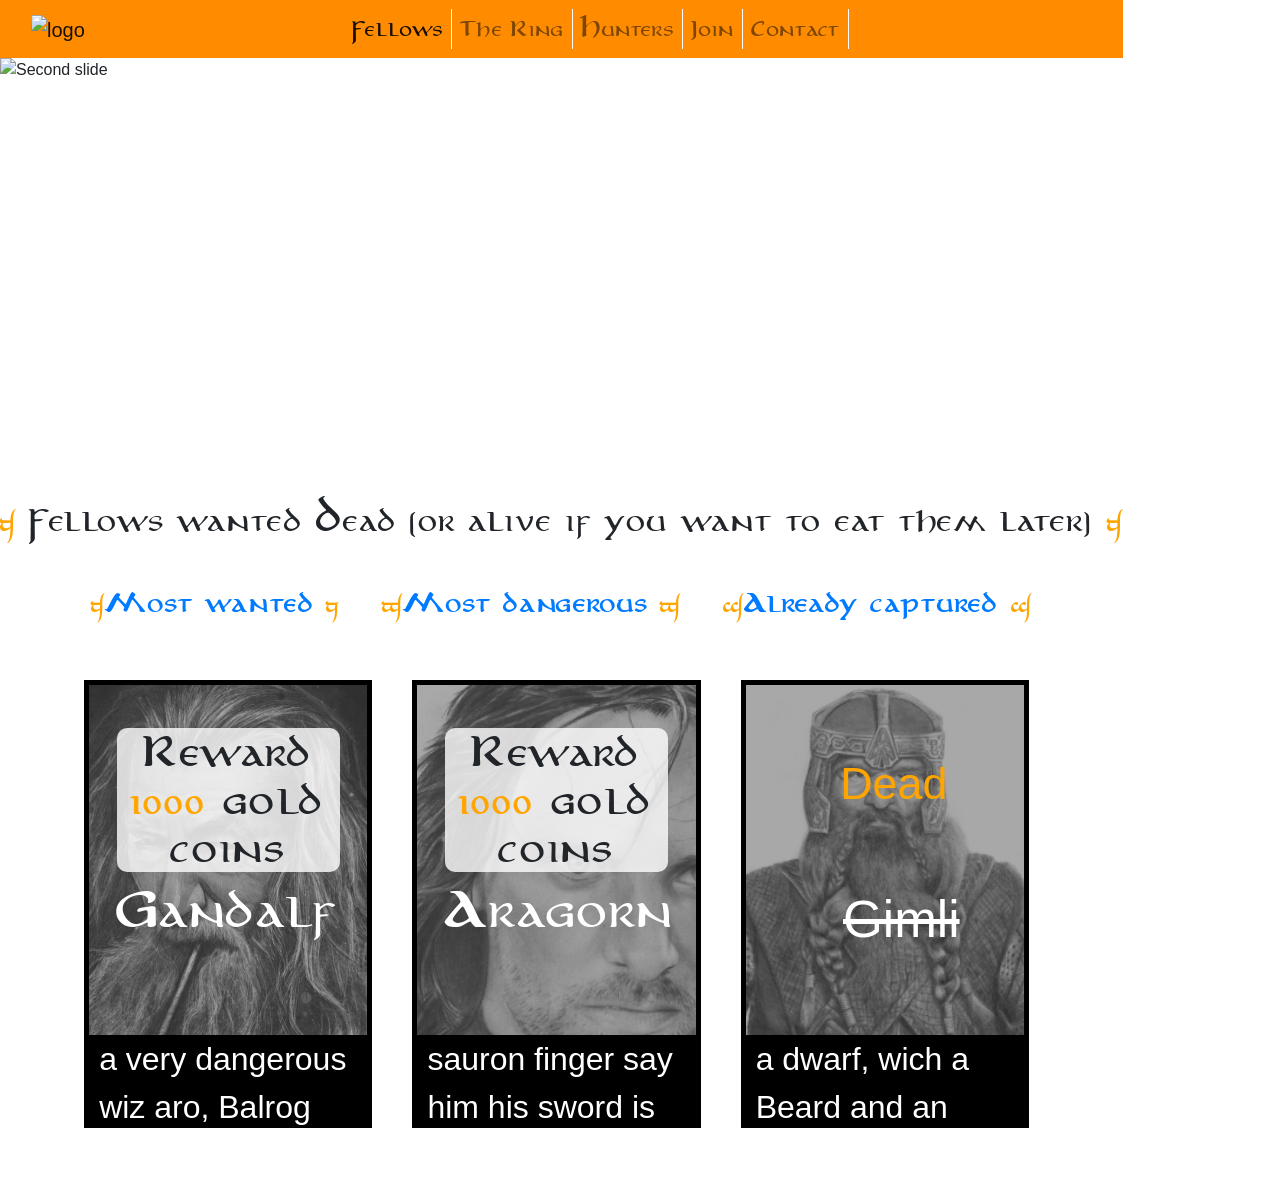
==== commit e3c9a894: "W3c" ====
--- a/Website.html
+++ b/Website.html
@@ -18,7 +18,7 @@
     <div class="container-fluid">
         <nav class="navbar navbar-expand-lg navbar-light">
             <a class="navbar-brand" href="#">
-                <img class="img_logo" src="file:///home/antoine/Projet/Integration%20finale/integration_maquette_finale/logo.png">
+                <img class="img_logo" src="file:///home/antoine/Projet/Integration%20finale/integration_maquette_finale/logo.png" alt="logo">
             </a>
             <button class="navbar-toggler" type="button" data-toggle="collapse" data-target="#navbarNavAltMarkup" aria-controls="navbarNavAltMarkup"
                 aria-expanded="false" aria-label="Toggle navigation">
@@ -35,8 +35,8 @@
                     <a class="nav-item nav-link" href="#">Contact</a>
                 </div>
             </div>
+        </nav>
     </div>
-    </nav>
     <!-- End of nav bar -->
     <!-- Carrousel 
       src="file:///home/antoine/Documents/integration_maquette_finale/dark_vador.jpg" alt="First slide"
@@ -44,11 +44,11 @@
   src="https://pixar-planet.fr/wp-content/uploads/2010/04/zurg-personnage-toy-story-2-02.jpg" alt="Third slide"-->
 
     <div class="row ">
-        <section class="col-12">
-
+        <div class="col-12">
+        
             <div class="content">
                 <div class="row">
-                    <section class="col-12">
+                    <div class="col-12">
 
                         <div class="carousel slide" id="featured" data-ride="carousel">
 
@@ -103,26 +103,25 @@
                                         <i class="far fa-arrow-alt-circle-right"></i>
                                     </span>
                                 </a>
-
+</div>
 
                             </div>
                             <!-- carousel-inner -->
 
+                       
 
-
-                        </div>
+                        </div></div></div></div>
                         <!-- carousel -->
-                    </section>
+                  
                 </div>
 
                 <!-- Pills -->
                 <h4 class="pill-title">
-                    <span>Z</span> Fellows wanted Dead
-                    <bold>(or alive if you want to eat them later)</bold>
+                    <span>Z</span> Fellows wanted Dead (or alive if you want to eat them later)
                     <span>Z</span>
                 </h4>
-            </div>
-    </div>
+            
+    
     <div class="pill-center">
         <a href="#" class="badge">
             <span>Z</span>Most wanted
